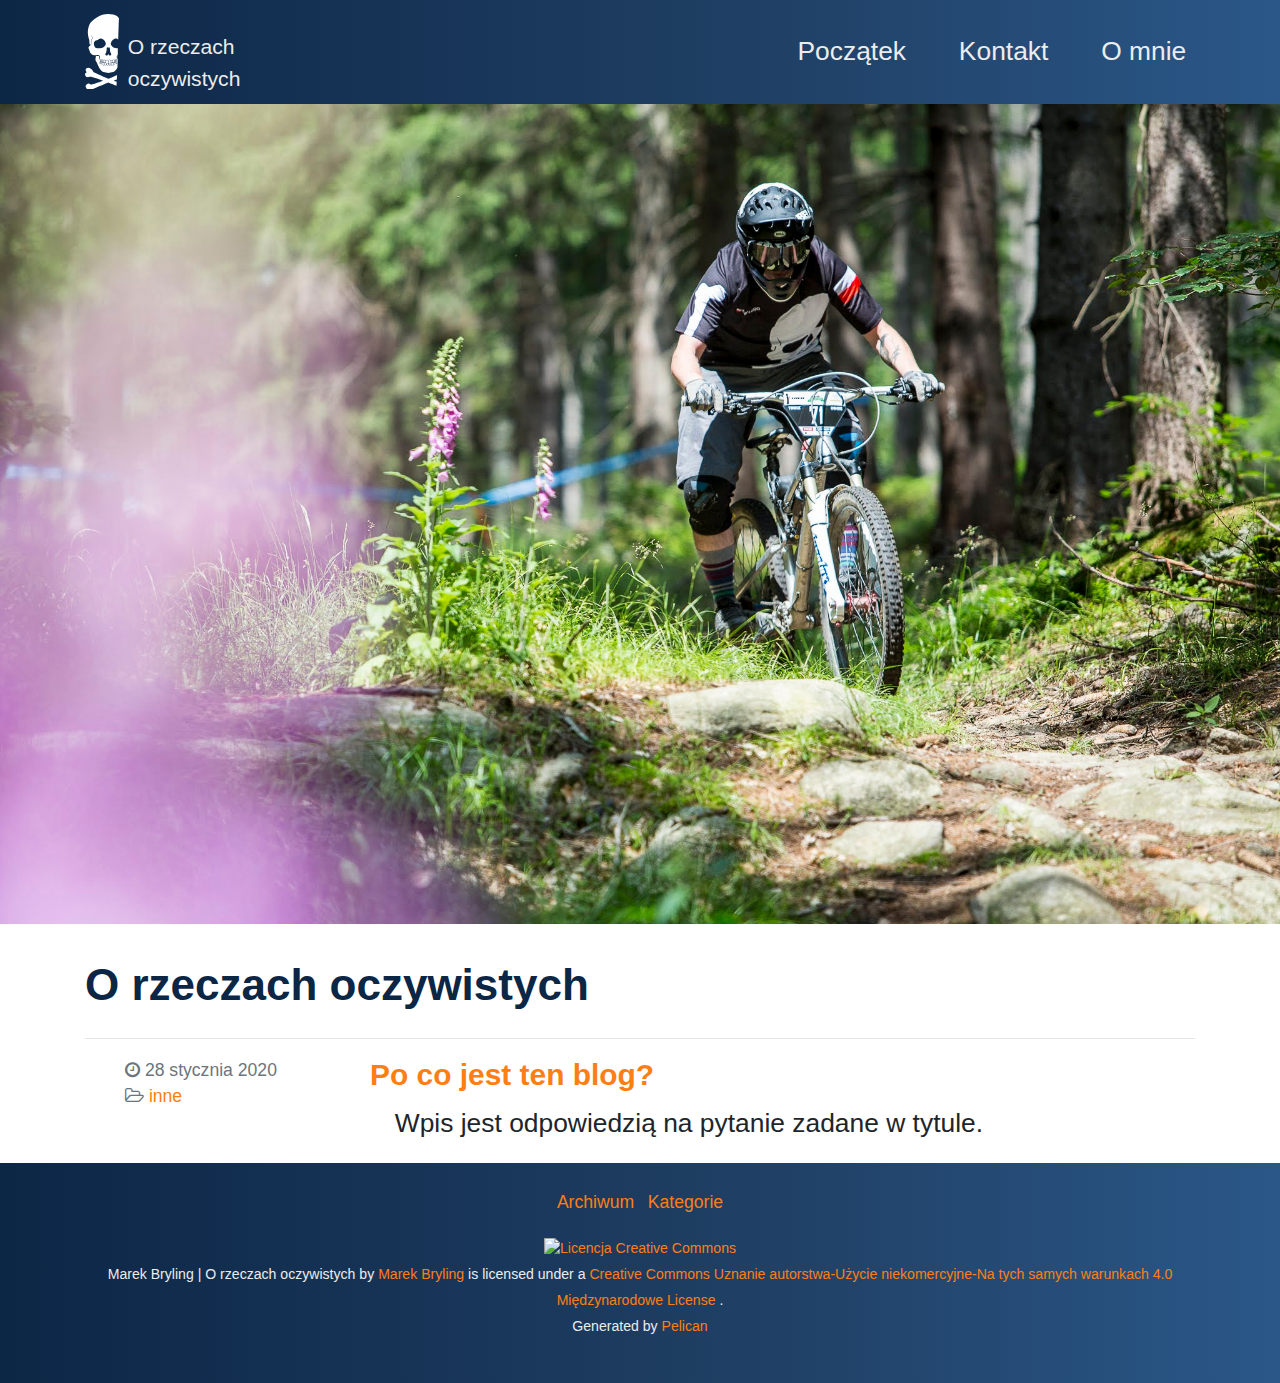
==== index.html @ 17647d07 "Added meta description" ====
<!doctype html>
<html lang="pl">

<head>
  <!-- Required meta tags -->
  <meta charset="utf-8">
  <meta name="viewport" content="width=device-width, initial-scale=1, shrink-to-fit=no">

  <title>  Marek Bryling | O rzeczach oczywistych
</title>
  <link rel="canonical" href="/index.html">

      <link rel="apple-touch-icon" sizes="57x57" href="/extras/favicons/apple-icon-57x57.png">
    <link rel="apple-touch-icon" sizes="60x60" href="/extras/favicons/apple-icon-60x60.png">
    <link rel="apple-touch-icon" sizes="72x72" href="/extras/favicons/apple-icon-72x72.png">
    <link rel="apple-touch-icon" sizes="76x76" href="/extras/favicons/apple-icon-76x76.png">
    <link rel="apple-touch-icon" sizes="114x114" href="/extras/favicons/apple-icon-114x114.png">
    <link rel="apple-touch-icon" sizes="120x120" href="/extras/favicons/apple-icon-120x120.png">
    <link rel="apple-touch-icon" sizes="144x144" href="/extras/favicons/apple-icon-144x144.png">
    <link rel="apple-touch-icon" sizes="152x152" href="/extras/favicons/apple-icon-152x152.png">
    <link rel="apple-touch-icon" sizes="180x180" href="/extras/favicons/apple-icon-180x180.png">
    <link rel="icon" type="image/png" sizes="192x192"  href="/extras/favicons/android-icon-192x192.png">
    <link rel="icon" type="image/png" sizes="32x32" href="/extras/favicons/favicon-32x32.png">
    <link rel="icon" type="image/png" sizes="96x96" href="/extras/favicons/favicon-96x96.png">
    <link rel="icon" type="image/png" sizes="16x16" href="/extras/favicons/favicon-16x16.png">
    <link rel="manifest" href="/extras/manifest.json">
    <meta name="msapplication-TileColor" content="#ffffff">
    <meta name="msapplication-TileImage" content="/extras/favicons/ms-icon-144x144.png">
    <meta name="theme-color" content="#ffffff">

  <meta name=”description” content=”Blog osobisty na którym dzielę się tym co oczwiste dla mnie a nieoczywiste dla innych.”>

  <link rel="stylesheet" href="https://fonts.googleapis.com/css?family=Poppins&display=swap"> 
  <link rel="stylesheet" href="https://stackpath.bootstrapcdn.com/bootstrap/4.4.1/css/bootstrap.min.css" integrity="sha384-Vkoo8x4CGsO3+Hhxv8T/Q5PaXtkKtu6ug5TOeNV6gBiFeWPGFN9MuhOf23Q9Ifjh" crossorigin="anonymous">
  <link rel="stylesheet" href="/theme/css/font-awesome.min.css">
  <link rel="stylesheet" href="/theme/css/pygments/default.min.css">
  <link rel="stylesheet" href="/theme/css/theme.css">

  <link rel="alternate" type="application/atom+xml" title="Full Atom Feed"
        href="/feed.atom">
  
  <!-- Global site tag (gtag.js) - Google Analytics -->
  <script async src="https://www.googletagmanager.com/gtag/js?id=UA-2219771-7"></script>
  <script>window.dataLayer = window.dataLayer || [];function gtag(){dataLayer.push(arguments);}gtag('js', new Date());gtag('config', 'UA-2219771-7');</script>


</head>

<body>
<!--Main Navigation-->
<!-- <header> -->
<nav class="navbar navbar-expand-lg">
    <div class="container">
        <a class="navbar-brand" href="">
              <img src=/extras/images/logo2.svg alt="Marek Bryling" class="d-inline-block align-top">
        </a>
            <p class="sitesubtile col-2 align-self-end">O rzeczach oczywistych</p>
        <button class="navbar-toggler" type="button" data-toggle="collapse" data-target="#navbarText" aria-controls="navbarText" aria-expanded="false" aria-label="Toggle navigation">
            <span class="navbar-toggler-icon"></span>
        </button>
        <div class="collapse navbar-collapse" id="navbarText">
                <ul class="navbar-nav ml-auto">
                    <li class="nav-item"><a class="nav-link" href="/">Początek</a></li>
        
                            <li class="nav-item"><a class="nav-link" href="/pages/kontakt.html">Kontakt</a></li>
                            <li class="nav-item"><a class="nav-link" href="/pages/o-mnie.html">O mnie</a></li>
                </ul>
        </div>
    </div>
</nav>

<!-- </header> -->
<!--Main Navigation-->

  <div class="extra">
    <div class="container">
    </div>
  </div>

  <div class="main">
    <div class="container">
      <h1 class="title">  O rzeczach oczywistych
</h1>
      <hr>
    <article class="row teaser">
      <header class="col-sm-3 text-muted">
        <ul>
          <li title="2020-01-28T18:30:00+01:00">
            <i class="fa fa-clock-o"></i>
            28 stycznia 2020
          </li>
          <li>
            <i class="fa fa-folder-open-o"></i>
            <a href="/category/inne.html">inne</a>
          </li>
        </ul>
      </header>
      <div class="col-sm-9">
        <h4 class="title">
          <a href="/po-co-jest-ten-blog.html">Po co jest ten blog?</a>
        </h4>
        <p class="content">
          Wpis jest odpowiedzią na pytanie zadane w tytule.
        </p>
      </div>
    </article>
    </div>
  </div>

<footer id="sticky-footer" class="py-4">
  <ul class="container text-center">
      <li class="list-inline-item"><a href="/archives.html">Archiwum</a></li>
      <li class="list-inline-item"><a href="/categories.html">Kategorie</a></li>
    </ul>
    <p class="container text-center">
      <small><a rel="license" href="http://creativecommons.org/licenses/by-nc-sa/4.0/">
        <img alt="Licencja Creative Commons" style="border-width:0" src="https://i.creativecommons.org/l/by-nc-sa/4.0/88x31.png" /></a><br />
        <span xmlns:dct="http://purl.org/dc/terms/" property="dct:title">Marek Bryling | O rzeczach oczywistych</span> by <a xmlns:cc="http://creativecommons.org/ns#" href="https://marek.bryling.pl" property="cc:attributionName" rel="cc:attributionURL">Marek Bryling</a> is licensed under a <a rel="license" href="http://creativecommons.org/licenses/by-nc-sa/4.0/">Creative Commons Uznanie autorstwa-Użycie niekomercyjne-Na tych samych warunkach 4.0 Międzynarodowe License
      </a>.</small><br/>
      <small>Generated by <a href="https://github.com/getpelican/pelican" rel=”noopener” target="_blank">Pelican</a></small>
    </p>
</footer>
  <script src="https://code.jquery.com/jquery-3.4.1.slim.min.js" integrity="sha384-J6qa4849blE2+poT4WnyKhv5vZF5SrPo0iEjwBvKU7imGFAV0wwj1yYfoRSJoZ+n" crossorigin="anonymous"></script>
  <script src="https://cdn.jsdelivr.net/npm/popper.js@1.16.0/dist/umd/popper.min.js" integrity="sha384-Q6E9RHvbIyZFJoft+2mJbHaEWldlvI9IOYy5n3zV9zzTtmI3UksdQRVvoxMfooAo" crossorigin="anonymous"></script>
  <script src="https://stackpath.bootstrapcdn.com/bootstrap/4.4.1/js/bootstrap.min.js" integrity="sha384-wfSDF2E50Y2D1uUdj0O3uMBJnjuUD4Ih7YwaYd1iqfktj0Uod8GCExl3Og8ifwB6" crossorigin="anonymous"></script>
</body>

</html>
---- theme/css/pygments/default.min.css ----
.highlight pre .hll{background-color:#ffc}.highlight pre{background:#f8f8f8}.highlight pre .c{color:#408080;font-style:italic}.highlight pre .err{border:1px solid #f00}.highlight pre .k{color:#008000;font-weight:bold}.highlight pre .o{color:#666}.highlight pre .ch{color:#408080;font-style:italic}.highlight pre .cm{color:#408080;font-style:italic}.highlight pre .cp{color:#bc7a00}.highlight pre .cpf{color:#408080;font-style:italic}.highlight pre .c1{color:#408080;font-style:italic}.highlight pre .cs{color:#408080;font-style:italic}.highlight pre .gd{color:#a00000}.highlight pre .ge{font-style:italic}.highlight pre .gr{color:#f00}.highlight pre .gh{color:#000080;font-weight:bold}.highlight pre .gi{color:#00a000}.highlight pre .go{color:#888}.highlight pre .gp{color:#000080;font-weight:bold}.highlight pre .gs{font-weight:bold}.highlight pre .gu{color:#800080;font-weight:bold}.highlight pre .gt{color:#04d}.highlight pre .kc{color:#008000;font-weight:bold}.highlight pre .kd{color:#008000;font-weight:bold}.highlight pre .kn{color:#008000;font-weight:bold}.highlight pre .kp{color:#008000}.highlight pre .kr{color:#008000;font-weight:bold}.highlight pre .kt{color:#b00040}.highlight pre .m{color:#666}.highlight pre .s{color:#ba2121}.highlight pre .na{color:#7d9029}.highlight pre .nb{color:#008000}.highlight pre .nc{color:#00f;font-weight:bold}.highlight pre .no{color:#800}.highlight pre .nd{color:#a2f}.highlight pre .ni{color:#999;font-weight:bold}.highlight pre .ne{color:#d2413a;font-weight:bold}.highlight pre .nf{color:#00f}.highlight pre .nl{color:#a0a000}.highlight pre .nn{color:#00f;font-weight:bold}.highlight pre .nt{color:#008000;font-weight:bold}.highlight pre .nv{color:#19177c}.highlight pre .ow{color:#a2f;font-weight:bold}.highlight pre .w{color:#bbb}.highlight pre .mb{color:#666}.highlight pre .mf{color:#666}.highlight pre .mh{color:#666}.highlight pre .mi{color:#666}.highlight pre .mo{color:#666}.highlight pre .sb{color:#ba2121}.highlight pre .sc{color:#ba2121}.highlight pre .sd{color:#ba2121;font-style:italic}.highlight pre .s2{color:#ba2121}.highlight pre .se{color:#b62;font-weight:bold}.highlight pre .sh{color:#ba2121}.highlight pre .si{color:#b68;font-weight:bold}.highlight pre .sx{color:#008000}.highlight pre .sr{color:#b68}.highlight pre .s1{color:#ba2121}.highlight pre .ss{color:#19177c}.highlight pre .bp{color:#008000}.highlight pre .vc{color:#19177c}.highlight pre .vg{color:#19177c}.highlight pre .vi{color:#19177c}.highlight pre .il{color:#666}
---- theme/css/theme.css ----
:root {
    --primary: #fd7e14;
    --secondary: #0c2646;
    --light: #ececec;
    --dark: #fd7e14;
    --text: #000000;
    font-size: 1.1rem;
}

.navbar {
    padding-top: 0.5rem;
    padding-bottom: 0.5rem;
    /* margin-top: 1rem; */
    /* background-color: var(--primary); */
    background: linear-gradient(90deg,#0c2646 0,#204065 60%,#2a5788);
}

#sticky-footer {
    color: var(--light);
    background: linear-gradient(90deg,#0c2646 0,#204065 60%,#2a5788);
}

.navbar-brand img {
    width: auto;
    height: 75px;
}

.navbar-brand {
    margin-right: 0.5rem;
}

.navbar a {
    color: var(--light);
}

.navbar a:visited {
    color: var(--light);
}

.nav-item {
    font-size: 1.5rem;
    padding-left: 2rem;
}

.teaser header li {
    list-style: none;
}

.sitesubtile {
    color: var(--light);
    margin-bottom: 0rem;
    margin-left: 0rem;
    padding-left: 0rem;
    font-size: 1.2rem;
}

h1.title {
    padding-top: 2rem;
    padding-bottom: 0.5rem;
    color: var(--secondary);
    font-weight: bold;
}

a {
    color: var(--primary);
}

a:hover {
    color: var(--primary);
}

a:visited {
    color: var(--dark);
}

article .content {
    font-size: 1.5rem;
    line-height: 2.5rem;
}

article .title {
    font-size: 1.7rem;
    font-weight: bold;
}

p.content,
.content p {
    text-indent: 3%;
}

.extra {
    height: 820px;
    background-image: url("/extras/images/01.jpg");
    background-position: top center;
    background-repeat: no-repeat;
    background-size: cover;
}

.extra .container{
    /* background-color: #ecececee; */
    /* color: var(--light);
    background: linear-gradient(90deg,#0c2646ee 0,#204065ee 60%,#2a5788ee); */
    width: 100%;
    height: 90%;
}

.card-img-top {
    margin-top: 1rem;
}

div .about {
    margin-bottom: 1rem;
}

.navbar-toggler-icon {
    background-image: url("data:image/svg+xml;charset=utf8,%3Csvg viewBox='0 0 32 32' xmlns='http://www.w3.org/2000/svg'%3E%3Cpath stroke='rgba(255,255,255, 1)' stroke-width='2' stroke-linecap='round' stroke-miterlimit='10' d='M4 8h24M4 16h24M4 24h24'/%3E%3C/svg%3E");
}
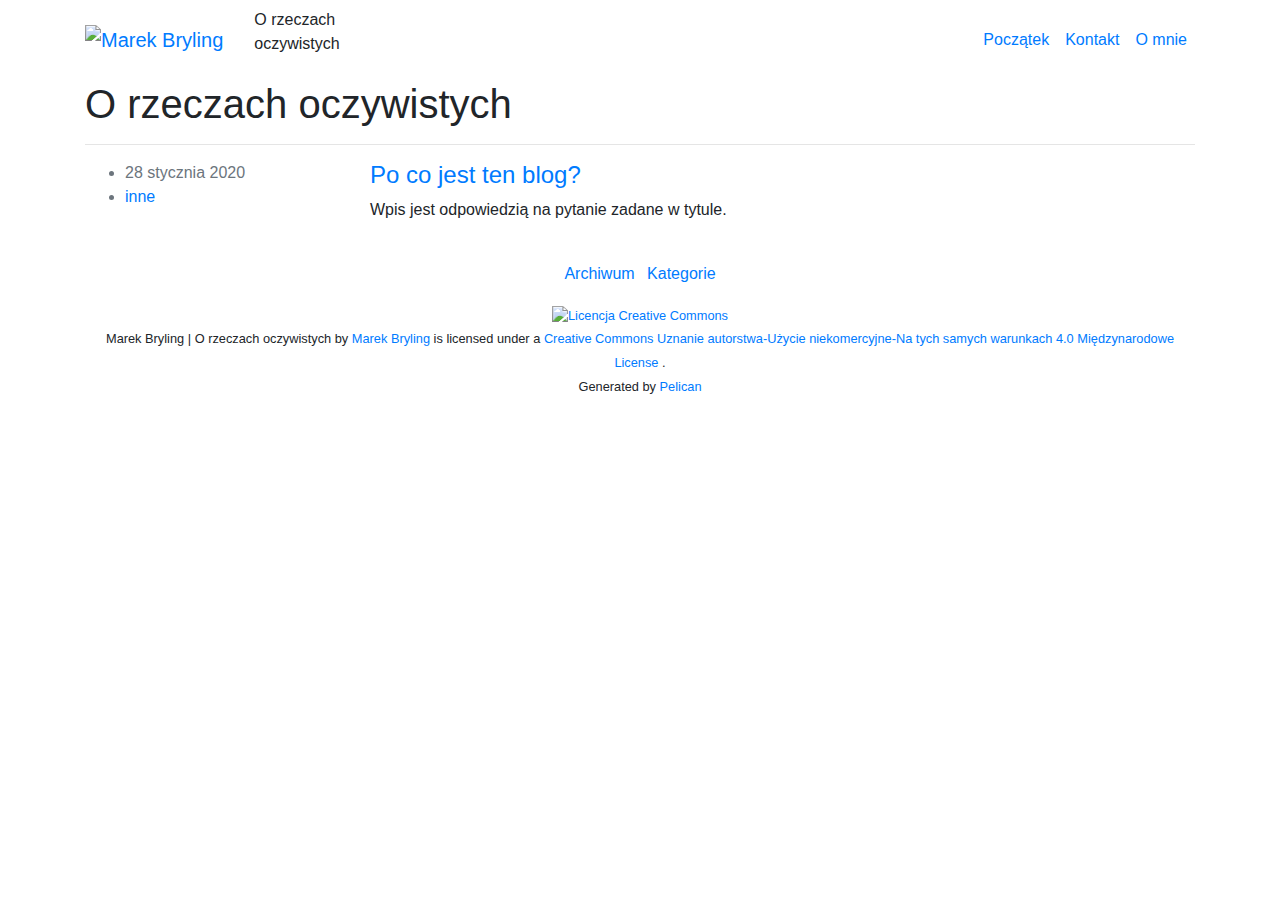
==== commit d507e9ea: "Fixed siteurl" ====
--- a/index.html
+++ b/index.html
@@ -8,36 +8,36 @@
 
   <title>  Marek Bryling | O rzeczach oczywistych
 </title>
-  <link rel="canonical" href="/index.html">
+  <link rel="canonical" href="https://marek.bryling.pl/index.html">
 
-      <link rel="apple-touch-icon" sizes="57x57" href="/extras/favicons/apple-icon-57x57.png">
-    <link rel="apple-touch-icon" sizes="60x60" href="/extras/favicons/apple-icon-60x60.png">
-    <link rel="apple-touch-icon" sizes="72x72" href="/extras/favicons/apple-icon-72x72.png">
-    <link rel="apple-touch-icon" sizes="76x76" href="/extras/favicons/apple-icon-76x76.png">
-    <link rel="apple-touch-icon" sizes="114x114" href="/extras/favicons/apple-icon-114x114.png">
-    <link rel="apple-touch-icon" sizes="120x120" href="/extras/favicons/apple-icon-120x120.png">
-    <link rel="apple-touch-icon" sizes="144x144" href="/extras/favicons/apple-icon-144x144.png">
-    <link rel="apple-touch-icon" sizes="152x152" href="/extras/favicons/apple-icon-152x152.png">
-    <link rel="apple-touch-icon" sizes="180x180" href="/extras/favicons/apple-icon-180x180.png">
-    <link rel="icon" type="image/png" sizes="192x192"  href="/extras/favicons/android-icon-192x192.png">
-    <link rel="icon" type="image/png" sizes="32x32" href="/extras/favicons/favicon-32x32.png">
-    <link rel="icon" type="image/png" sizes="96x96" href="/extras/favicons/favicon-96x96.png">
-    <link rel="icon" type="image/png" sizes="16x16" href="/extras/favicons/favicon-16x16.png">
+      <link rel="apple-touch-icon" sizes="57x57" href="https://marek.bryling.pl/extras/favicons/apple-icon-57x57.png">
+    <link rel="apple-touch-icon" sizes="60x60" href="https://marek.bryling.pl/extras/favicons/apple-icon-60x60.png">
+    <link rel="apple-touch-icon" sizes="72x72" href="https://marek.bryling.pl/extras/favicons/apple-icon-72x72.png">
+    <link rel="apple-touch-icon" sizes="76x76" href="https://marek.bryling.pl/extras/favicons/apple-icon-76x76.png">
+    <link rel="apple-touch-icon" sizes="114x114" href="https://marek.bryling.pl/extras/favicons/apple-icon-114x114.png">
+    <link rel="apple-touch-icon" sizes="120x120" href="https://marek.bryling.pl/extras/favicons/apple-icon-120x120.png">
+    <link rel="apple-touch-icon" sizes="144x144" href="https://marek.bryling.pl/extras/favicons/apple-icon-144x144.png">
+    <link rel="apple-touch-icon" sizes="152x152" href="https://marek.bryling.pl/extras/favicons/apple-icon-152x152.png">
+    <link rel="apple-touch-icon" sizes="180x180" href="https://marek.bryling.pl/extras/favicons/apple-icon-180x180.png">
+    <link rel="icon" type="image/png" sizes="192x192"  href="https://marek.bryling.pl/extras/favicons/android-icon-192x192.png">
+    <link rel="icon" type="image/png" sizes="32x32" href="https://marek.bryling.pl/extras/favicons/favicon-32x32.png">
+    <link rel="icon" type="image/png" sizes="96x96" href="https://marek.bryling.pl/extras/favicons/favicon-96x96.png">
+    <link rel="icon" type="image/png" sizes="16x16" href="https://marek.bryling.pl/extras/favicons/favicon-16x16.png">
     <link rel="manifest" href="/extras/manifest.json">
     <meta name="msapplication-TileColor" content="#ffffff">
-    <meta name="msapplication-TileImage" content="/extras/favicons/ms-icon-144x144.png">
+    <meta name="msapplication-TileImage" content="https://marek.bryling.pl/extras/favicons/ms-icon-144x144.png">
     <meta name="theme-color" content="#ffffff">
 
   <meta name=”description” content=”Blog osobisty na którym dzielę się tym co oczwiste dla mnie a nieoczywiste dla innych.”>
 
   <link rel="stylesheet" href="https://fonts.googleapis.com/css?family=Poppins&display=swap"> 
   <link rel="stylesheet" href="https://stackpath.bootstrapcdn.com/bootstrap/4.4.1/css/bootstrap.min.css" integrity="sha384-Vkoo8x4CGsO3+Hhxv8T/Q5PaXtkKtu6ug5TOeNV6gBiFeWPGFN9MuhOf23Q9Ifjh" crossorigin="anonymous">
-  <link rel="stylesheet" href="/theme/css/font-awesome.min.css">
-  <link rel="stylesheet" href="/theme/css/pygments/default.min.css">
-  <link rel="stylesheet" href="/theme/css/theme.css">
+  <link rel="stylesheet" href="https://marek.bryling.pl/theme/css/font-awesome.min.css">
+  <link rel="stylesheet" href="https://marek.bryling.pl/theme/css/pygments/default.min.css">
+  <link rel="stylesheet" href="https://marek.bryling.pl/theme/css/theme.css">
 
   <link rel="alternate" type="application/atom+xml" title="Full Atom Feed"
-        href="/feed.atom">
+        href="https://marek.bryling.pl/feed.atom">
   
   <!-- Global site tag (gtag.js) - Google Analytics -->
   <script async src="https://www.googletagmanager.com/gtag/js?id=UA-2219771-7"></script>
@@ -51,8 +51,8 @@
 <!-- <header> -->
 <nav class="navbar navbar-expand-lg">
     <div class="container">
-        <a class="navbar-brand" href="">
-              <img src=/extras/images/logo2.svg alt="Marek Bryling" class="d-inline-block align-top">
+        <a class="navbar-brand" href="/">
+              <img src=https://marek.bryling.pl/extras/images/logo2.svg alt="Marek Bryling" class="d-inline-block align-top">
         </a>
             <p class="sitesubtile col-2 align-self-end">O rzeczach oczywistych</p>
         <button class="navbar-toggler" type="button" data-toggle="collapse" data-target="#navbarText" aria-controls="navbarText" aria-expanded="false" aria-label="Toggle navigation">
@@ -62,8 +62,8 @@
                 <ul class="navbar-nav ml-auto">
                     <li class="nav-item"><a class="nav-link" href="/">Początek</a></li>
         
-                            <li class="nav-item"><a class="nav-link" href="/pages/kontakt.html">Kontakt</a></li>
-                            <li class="nav-item"><a class="nav-link" href="/pages/o-mnie.html">O mnie</a></li>
+                            <li class="nav-item"><a class="nav-link" href="https://marek.bryling.pl/pages/kontakt.html">Kontakt</a></li>
+                            <li class="nav-item"><a class="nav-link" href="https://marek.bryling.pl/pages/o-mnie.html">O mnie</a></li>
                 </ul>
         </div>
     </div>
@@ -91,13 +91,13 @@
           </li>
           <li>
             <i class="fa fa-folder-open-o"></i>
-            <a href="/category/inne.html">inne</a>
+            <a href="https://marek.bryling.pl/category/inne.html">inne</a>
           </li>
         </ul>
       </header>
       <div class="col-sm-9">
         <h4 class="title">
-          <a href="/po-co-jest-ten-blog.html">Po co jest ten blog?</a>
+          <a href="https://marek.bryling.pl/po-co-jest-ten-blog.html">Po co jest ten blog?</a>
         </h4>
         <p class="content">
           Wpis jest odpowiedzią na pytanie zadane w tytule.
@@ -109,8 +109,8 @@
 
 <footer id="sticky-footer" class="py-4">
   <ul class="container text-center">
-      <li class="list-inline-item"><a href="/archives.html">Archiwum</a></li>
-      <li class="list-inline-item"><a href="/categories.html">Kategorie</a></li>
+      <li class="list-inline-item"><a href="https://marek.bryling.pl/archives.html">Archiwum</a></li>
+      <li class="list-inline-item"><a href="https://marek.bryling.pl/categories.html">Kategorie</a></li>
     </ul>
     <p class="container text-center">
       <small><a rel="license" href="http://creativecommons.org/licenses/by-nc-sa/4.0/">
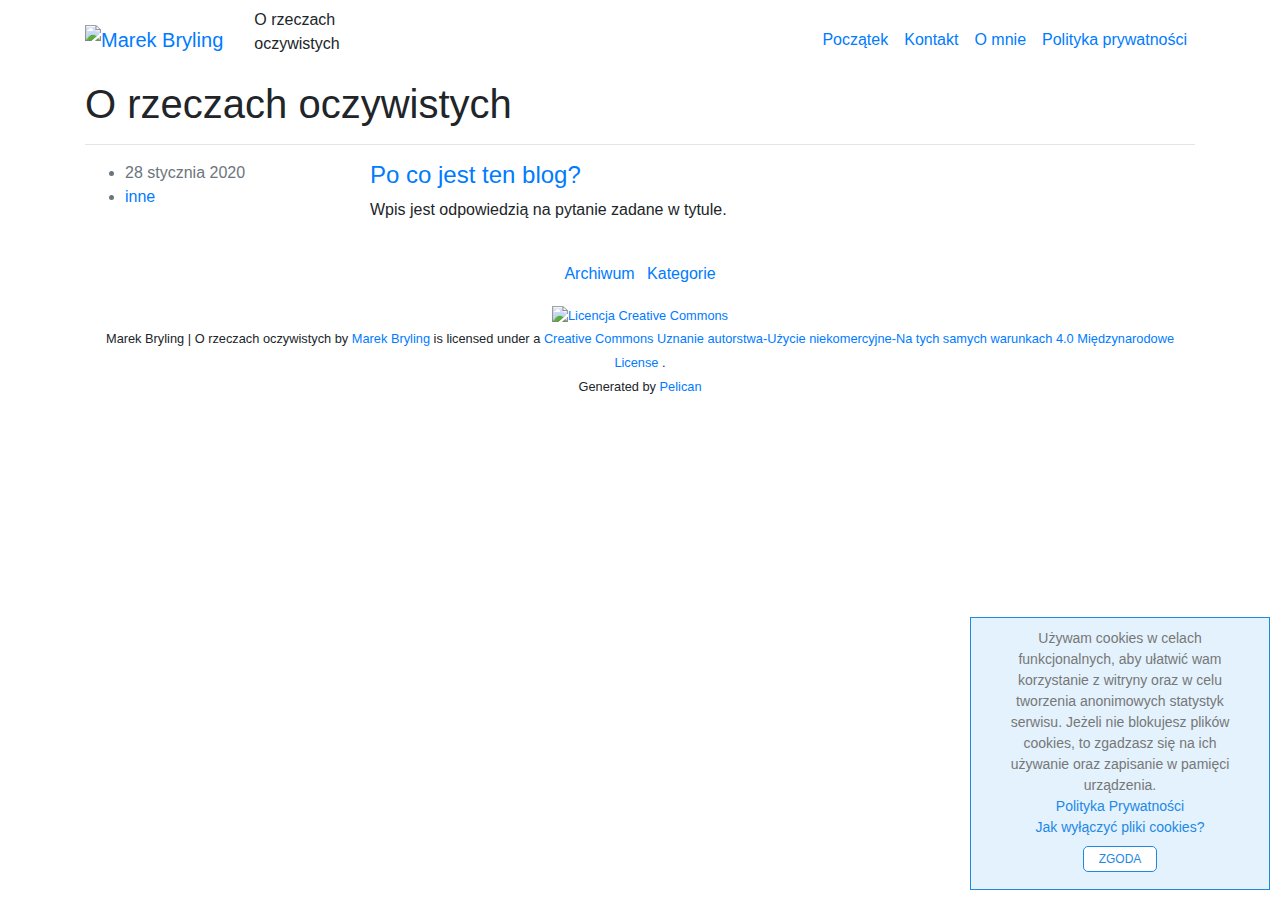
==== commit 75f90236: "Added cookie info" ====
--- a/index.html
+++ b/index.html
@@ -10,28 +10,30 @@
 </title>
   <link rel="canonical" href="https://marek.bryling.pl/index.html">
 
-      <link rel="apple-touch-icon" sizes="57x57" href="https://marek.bryling.pl/extras/favicons/apple-icon-57x57.png">
-    <link rel="apple-touch-icon" sizes="60x60" href="https://marek.bryling.pl/extras/favicons/apple-icon-60x60.png">
-    <link rel="apple-touch-icon" sizes="72x72" href="https://marek.bryling.pl/extras/favicons/apple-icon-72x72.png">
-    <link rel="apple-touch-icon" sizes="76x76" href="https://marek.bryling.pl/extras/favicons/apple-icon-76x76.png">
-    <link rel="apple-touch-icon" sizes="114x114" href="https://marek.bryling.pl/extras/favicons/apple-icon-114x114.png">
-    <link rel="apple-touch-icon" sizes="120x120" href="https://marek.bryling.pl/extras/favicons/apple-icon-120x120.png">
-    <link rel="apple-touch-icon" sizes="144x144" href="https://marek.bryling.pl/extras/favicons/apple-icon-144x144.png">
-    <link rel="apple-touch-icon" sizes="152x152" href="https://marek.bryling.pl/extras/favicons/apple-icon-152x152.png">
-    <link rel="apple-touch-icon" sizes="180x180" href="https://marek.bryling.pl/extras/favicons/apple-icon-180x180.png">
-    <link rel="icon" type="image/png" sizes="192x192"  href="https://marek.bryling.pl/extras/favicons/android-icon-192x192.png">
-    <link rel="icon" type="image/png" sizes="32x32" href="https://marek.bryling.pl/extras/favicons/favicon-32x32.png">
-    <link rel="icon" type="image/png" sizes="96x96" href="https://marek.bryling.pl/extras/favicons/favicon-96x96.png">
-    <link rel="icon" type="image/png" sizes="16x16" href="https://marek.bryling.pl/extras/favicons/favicon-16x16.png">
-    <link rel="manifest" href="/extras/manifest.json">
-    <meta name="msapplication-TileColor" content="#ffffff">
-    <meta name="msapplication-TileImage" content="https://marek.bryling.pl/extras/favicons/ms-icon-144x144.png">
-    <meta name="theme-color" content="#ffffff">
+   <link rel="apple-touch-icon" sizes="57x57" href="https://marek.bryling.pl/extras/favicons/apple-icon-57x57.png">
+  <link rel="apple-touch-icon" sizes="60x60" href="https://marek.bryling.pl/extras/favicons/apple-icon-60x60.png">
+  <link rel="apple-touch-icon" sizes="72x72" href="https://marek.bryling.pl/extras/favicons/apple-icon-72x72.png">
+  <link rel="apple-touch-icon" sizes="76x76" href="https://marek.bryling.pl/extras/favicons/apple-icon-76x76.png">
+  <link rel="apple-touch-icon" sizes="114x114" href="https://marek.bryling.pl/extras/favicons/apple-icon-114x114.png">
+  <link rel="apple-touch-icon" sizes="120x120" href="https://marek.bryling.pl/extras/favicons/apple-icon-120x120.png">
+  <link rel="apple-touch-icon" sizes="144x144" href="https://marek.bryling.pl/extras/favicons/apple-icon-144x144.png">
+  <link rel="apple-touch-icon" sizes="152x152" href="https://marek.bryling.pl/extras/favicons/apple-icon-152x152.png">
+  <link rel="apple-touch-icon" sizes="180x180" href="https://marek.bryling.pl/extras/favicons/apple-icon-180x180.png">
+  <link rel="icon" type="image/png" sizes="192x192" href="https://marek.bryling.pl/extras/favicons/android-icon-192x192.png">
+  <link rel="icon" type="image/png" sizes="32x32" href="https://marek.bryling.pl/extras/favicons/favicon-32x32.png">
+  <link rel="icon" type="image/png" sizes="96x96" href="https://marek.bryling.pl/extras/favicons/favicon-96x96.png">
+  <link rel="icon" type="image/png" sizes="16x16" href="https://marek.bryling.pl/extras/favicons/favicon-16x16.png">
+  <link rel="manifest" href="/extras/manifest.json">
+  <meta name="msapplication-TileColor" content="#ffffff">
+  <meta name="msapplication-TileImage" content="https://marek.bryling.pl/extras/favicons/ms-icon-144x144.png">
+  <meta name="theme-color" content="#ffffff">
 
-  <meta name=”description” content=”Blog osobisty na którym dzielę się tym co oczwiste dla mnie a nieoczywiste dla innych.”>
+  <meta name=”description” content=”Blog osobisty na którym dzielę się tym co oczwiste dla mnie a nieoczywiste dla
+    innych.”>
 
-  <link rel="stylesheet" href="https://fonts.googleapis.com/css?family=Poppins&display=swap"> 
-  <link rel="stylesheet" href="https://stackpath.bootstrapcdn.com/bootstrap/4.4.1/css/bootstrap.min.css" integrity="sha384-Vkoo8x4CGsO3+Hhxv8T/Q5PaXtkKtu6ug5TOeNV6gBiFeWPGFN9MuhOf23Q9Ifjh" crossorigin="anonymous">
+  <link rel="stylesheet" href="https://fonts.googleapis.com/css?family=Poppins&display=swap">
+  <link rel="stylesheet" href="https://stackpath.bootstrapcdn.com/bootstrap/4.4.1/css/bootstrap.min.css"
+    integrity="sha384-Vkoo8x4CGsO3+Hhxv8T/Q5PaXtkKtu6ug5TOeNV6gBiFeWPGFN9MuhOf23Q9Ifjh" crossorigin="anonymous">
   <link rel="stylesheet" href="https://marek.bryling.pl/theme/css/font-awesome.min.css">
   <link rel="stylesheet" href="https://marek.bryling.pl/theme/css/pygments/default.min.css">
   <link rel="stylesheet" href="https://marek.bryling.pl/theme/css/theme.css">
@@ -64,6 +66,7 @@
         
                             <li class="nav-item"><a class="nav-link" href="https://marek.bryling.pl/pages/kontakt.html">Kontakt</a></li>
                             <li class="nav-item"><a class="nav-link" href="https://marek.bryling.pl/pages/o-mnie.html">O mnie</a></li>
+                            <li class="nav-item"><a class="nav-link" href="https://marek.bryling.pl/pages/polityka-prywatnosci.html">Polityka prywatności</a></li>
                 </ul>
         </div>
     </div>
@@ -120,9 +123,36 @@
       <small>Generated by <a href="https://github.com/getpelican/pelican" rel=”noopener” target="_blank">Pelican</a></small>
     </p>
 </footer>
-  <script src="https://code.jquery.com/jquery-3.4.1.slim.min.js" integrity="sha384-J6qa4849blE2+poT4WnyKhv5vZF5SrPo0iEjwBvKU7imGFAV0wwj1yYfoRSJoZ+n" crossorigin="anonymous"></script>
-  <script src="https://cdn.jsdelivr.net/npm/popper.js@1.16.0/dist/umd/popper.min.js" integrity="sha384-Q6E9RHvbIyZFJoft+2mJbHaEWldlvI9IOYy5n3zV9zzTtmI3UksdQRVvoxMfooAo" crossorigin="anonymous"></script>
-  <script src="https://stackpath.bootstrapcdn.com/bootstrap/4.4.1/js/bootstrap.min.js" integrity="sha384-wfSDF2E50Y2D1uUdj0O3uMBJnjuUD4Ih7YwaYd1iqfktj0Uod8GCExl3Og8ifwB6" crossorigin="anonymous"></script>
+  <script src="https://code.jquery.com/jquery-3.4.1.slim.min.js"
+    integrity="sha384-J6qa4849blE2+poT4WnyKhv5vZF5SrPo0iEjwBvKU7imGFAV0wwj1yYfoRSJoZ+n"
+    crossorigin="anonymous"></script>
+  <script src="https://cdn.jsdelivr.net/npm/popper.js@1.16.0/dist/umd/popper.min.js"
+    integrity="sha384-Q6E9RHvbIyZFJoft+2mJbHaEWldlvI9IOYy5n3zV9zzTtmI3UksdQRVvoxMfooAo"
+    crossorigin="anonymous"></script>
+  <script src="https://stackpath.bootstrapcdn.com/bootstrap/4.4.1/js/bootstrap.min.js"
+    integrity="sha384-wfSDF2E50Y2D1uUdj0O3uMBJnjuUD4Ih7YwaYd1iqfktj0Uod8GCExl3Og8ifwB6"
+    crossorigin="anonymous"></script>
 </body>
 
+<div id="simplecookienotification_v01"
+  style="display: block; z-index: 99999; min-height: 35px; width: 300px; position: fixed; background: rgb(227, 242, 253) none repeat scroll 0% 0%; border: 1px solid rgb(30, 136, 229); text-align: center; right: 10px; color: rgb(119, 119, 119); bottom: 10px;">
+  <div style="padding:10px; margin-left:15px; margin-right:15px; font-size:14px; font-weight:normal;">
+    <span id="simplecookienotification_v01_powiadomienie">Używam cookies w celach funkcjonalnych, aby ułatwić
+      wam korzystanie z witryny oraz w celu tworzenia anonimowych statystyk serwisu. Jeżeli nie blokujesz
+      plików cookies, to zgadzasz się na ich używanie oraz zapisanie w pamięci urządzenia.</span><span
+      id="br_pc_title_html"><br></span>
+    <a id="simplecookienotification_v01_polityka" href="https://marek.bryling.pl/pages/polityka-prywatnosci.html"
+      style="color: rgb(30, 136, 229);">Polityka Prywatności</a><span id="br_pc2_title_html"><br></span>
+    <a id="simplecookienotification_v01_info" href="https://marek.bryling.pl/pages/jak-wylaczyc-pliki-cookies.html"
+      style="color: rgb(30, 136, 229);">Jak wyłączyć pliki cookies?</a><span id="br_pc3_title_html"><br></span>
+    <div id="jwc_hr1" style="height: 10px; display: block;"></div>
+    <a id="okbutton" href="javascript:simplecookienotification_v01_create_cookie('simplecookienotification_v01',1,7);"
+      style="position: relative; background: rgb(255, 255, 255) none repeat scroll 0% 0%; color: rgb(30, 136, 229); padding: 5px 15px; text-decoration: none; font-size: 12px; font-weight: normal; border: 1px solid rgb(30, 136, 229); border-radius: 5px;">ZGODA</a>
+    <div id="jwc_hr2" style="height: 10px; display: block;"></div>
+  </div>
+</div>
+<script type="text/javascript">var galTable = new Array(); var galx = 0;</script>
+<script
+  type="text/javascript">function simplecookienotification_v01_create_cookie(name, value, days) { if (days) { var date = new Date(); date.setTime(date.getTime() + (days * 24 * 60 * 60 * 1000)); var expires = "; expires=" + date.toGMTString(); } else var expires = ""; document.cookie = name + "=" + value + expires + "; path=/"; document.getElementById("simplecookienotification_v01").style.display = "none"; } function simplecookienotification_v01_read_cookie(name) { var nameEQ = name + "="; var ca = document.cookie.split(";"); for (var i = 0; i < ca.length; i++) { var c = ca[i]; while (c.charAt(0) == " ") c = c.substring(1, c.length); if (c.indexOf(nameEQ) == 0) return c.substring(nameEQ.length, c.length); } return null; } var simplecookienotification_v01_jest = simplecookienotification_v01_read_cookie("simplecookienotification_v01"); if (simplecookienotification_v01_jest == 1) { document.getElementById("simplecookienotification_v01").style.display = "none"; }</script>
+
 </html>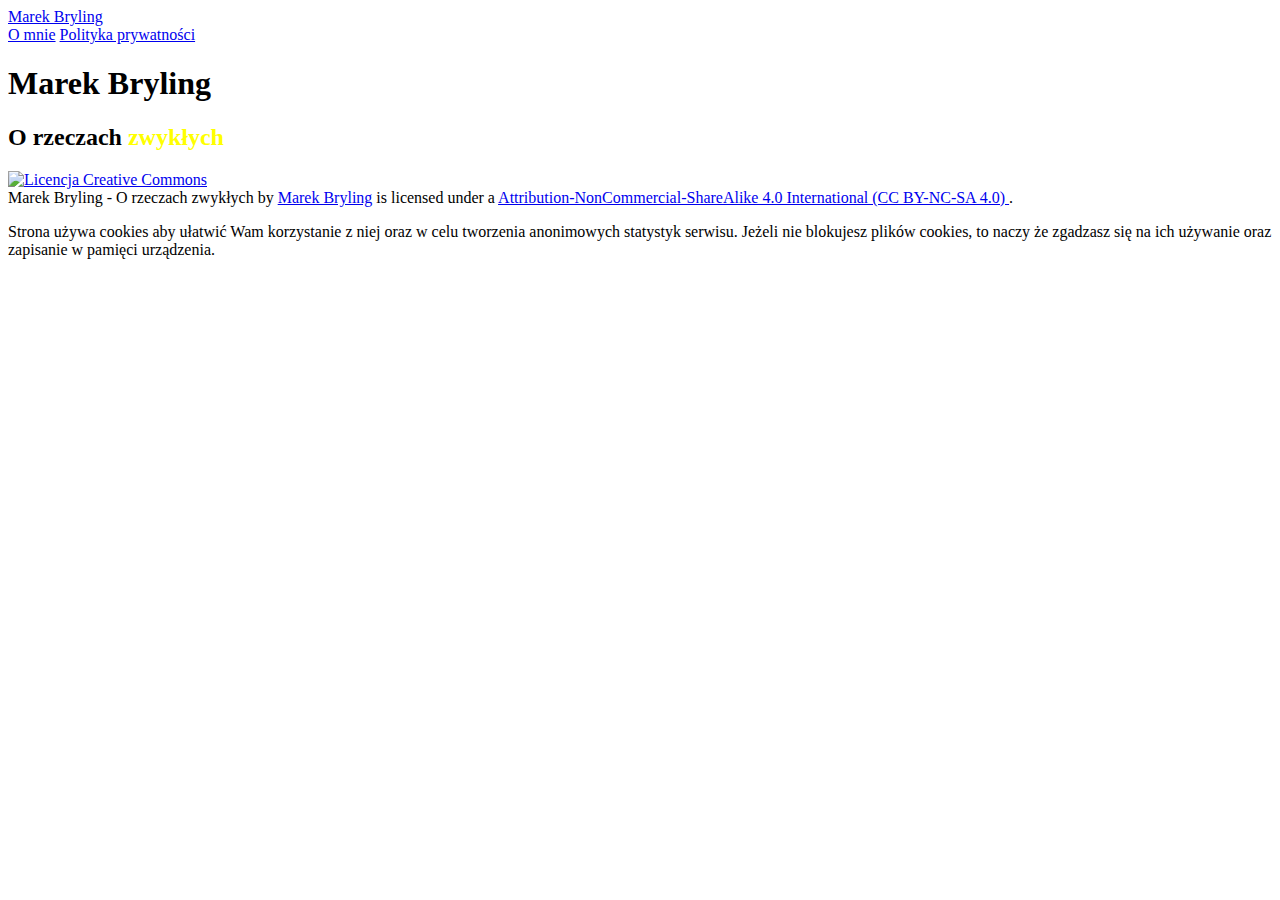
==== commit eb17c98b: "Added cookie info" ====
--- a/index.html
+++ b/index.html
@@ -1,158 +1,84 @@
-<!doctype html>
-<html lang="pl">
+<!DOCTYPE html>
+<html>
 
 <head>
-  <!-- Required meta tags -->
-  <meta charset="utf-8">
-  <meta name="viewport" content="width=device-width, initial-scale=1, shrink-to-fit=no">
+    <meta charset="utf-8">
+    <meta name="viewport" content="width=device-width, initial-scale=1">
+    <title>Marek Bryling</title>
 
-  <title>  Marek Bryling | O rzeczach oczywistych
-</title>
-  <link rel="canonical" href="https://marek.bryling.pl/index.html">
+    <link rel="apple-touch-icon" sizes="57x57" href="https://marek.bryling.pl/extras/favicons/apple-icon-57x57.png">
+    <link rel="apple-touch-icon" sizes="60x60" href="https://marek.bryling.pl/extras/favicons/apple-icon-60x60.png">
+    <link rel="apple-touch-icon" sizes="72x72" href="https://marek.bryling.pl/extras/favicons/apple-icon-72x72.png">
+    <link rel="apple-touch-icon" sizes="76x76" href="https://marek.bryling.pl/extras/favicons/apple-icon-76x76.png">
+    <link rel="apple-touch-icon" sizes="114x114" href="https://marek.bryling.pl/extras/favicons/apple-icon-114x114.png">
+    <link rel="apple-touch-icon" sizes="120x120" href="https://marek.bryling.pl/extras/favicons/apple-icon-120x120.png">
+    <link rel="apple-touch-icon" sizes="144x144" href="https://marek.bryling.pl/extras/favicons/apple-icon-144x144.png">
+    <link rel="apple-touch-icon" sizes="152x152" href="https://marek.bryling.pl/extras/favicons/apple-icon-152x152.png">
+    <link rel="apple-touch-icon" sizes="180x180" href="https://marek.bryling.pl/extras/favicons/apple-icon-180x180.png">
+    <link rel="icon" type="image/png" sizes="192x192" href="https://marek.bryling.pl/extras/favicons/android-icon-192x192.png">
+    <link rel="icon" type="image/png" sizes="32x32" href="https://marek.bryling.pl/extras/favicons/favicon-32x32.png">
+    <link rel="icon" type="image/png" sizes="96x96" href="https://marek.bryling.pl/extras/favicons/favicon-96x96.png">
+    <link rel="icon" type="image/png" sizes="16x16" href="https://marek.bryling.pl/extras/favicons/favicon-16x16.png">
+    <link rel="manifest" href="/extras/manifest.json">
+    <meta name="msapplication-TileColor" content="#ffffff">
+    <meta name="msapplication-TileImage" content="https://marek.bryling.pl/extras/favicons/ms-icon-144x144.png">
+    <meta name="theme-color" content="#ffffff">
 
-   <link rel="apple-touch-icon" sizes="57x57" href="https://marek.bryling.pl/extras/favicons/apple-icon-57x57.png">
-  <link rel="apple-touch-icon" sizes="60x60" href="https://marek.bryling.pl/extras/favicons/apple-icon-60x60.png">
-  <link rel="apple-touch-icon" sizes="72x72" href="https://marek.bryling.pl/extras/favicons/apple-icon-72x72.png">
-  <link rel="apple-touch-icon" sizes="76x76" href="https://marek.bryling.pl/extras/favicons/apple-icon-76x76.png">
-  <link rel="apple-touch-icon" sizes="114x114" href="https://marek.bryling.pl/extras/favicons/apple-icon-114x114.png">
-  <link rel="apple-touch-icon" sizes="120x120" href="https://marek.bryling.pl/extras/favicons/apple-icon-120x120.png">
-  <link rel="apple-touch-icon" sizes="144x144" href="https://marek.bryling.pl/extras/favicons/apple-icon-144x144.png">
-  <link rel="apple-touch-icon" sizes="152x152" href="https://marek.bryling.pl/extras/favicons/apple-icon-152x152.png">
-  <link rel="apple-touch-icon" sizes="180x180" href="https://marek.bryling.pl/extras/favicons/apple-icon-180x180.png">
-  <link rel="icon" type="image/png" sizes="192x192" href="https://marek.bryling.pl/extras/favicons/android-icon-192x192.png">
-  <link rel="icon" type="image/png" sizes="32x32" href="https://marek.bryling.pl/extras/favicons/favicon-32x32.png">
-  <link rel="icon" type="image/png" sizes="96x96" href="https://marek.bryling.pl/extras/favicons/favicon-96x96.png">
-  <link rel="icon" type="image/png" sizes="16x16" href="https://marek.bryling.pl/extras/favicons/favicon-16x16.png">
-  <link rel="manifest" href="/extras/manifest.json">
-  <meta name="msapplication-TileColor" content="#ffffff">
-  <meta name="msapplication-TileImage" content="https://marek.bryling.pl/extras/favicons/ms-icon-144x144.png">
-  <meta name="theme-color" content="#ffffff">
+    <script async src="https://www.googletagmanager.com/gtag/js?id=UA-2219771-7"></script>
+    <script>
+        window.dataLayer = window.dataLayer || [];
 
-  <meta name=”description” content=”Blog osobisty na którym dzielę się tym co oczwiste dla mnie a nieoczywiste dla
-    innych.”>
+        function gtag() {
+            dataLayer.push(arguments);
+        }
+        gtag('js', new Date());
+        gtag('config', 'UA-2219771-7');
+    </script>
 
-  <link rel="stylesheet" href="https://fonts.googleapis.com/css?family=Poppins&display=swap">
-  <link rel="stylesheet" href="https://stackpath.bootstrapcdn.com/bootstrap/4.4.1/css/bootstrap.min.css"
-    integrity="sha384-Vkoo8x4CGsO3+Hhxv8T/Q5PaXtkKtu6ug5TOeNV6gBiFeWPGFN9MuhOf23Q9Ifjh" crossorigin="anonymous">
-  <link rel="stylesheet" href="https://marek.bryling.pl/theme/css/font-awesome.min.css">
-  <link rel="stylesheet" href="https://marek.bryling.pl/theme/css/pygments/default.min.css">
-  <link rel="stylesheet" href="https://marek.bryling.pl/theme/css/theme.css">
-
-  <link rel="alternate" type="application/atom+xml" title="Full Atom Feed"
-        href="https://marek.bryling.pl/feed.atom">
-  
-  <!-- Global site tag (gtag.js) - Google Analytics -->
-  <script async src="https://www.googletagmanager.com/gtag/js?id=UA-2219771-7"></script>
-  <script>window.dataLayer = window.dataLayer || [];function gtag(){dataLayer.push(arguments);}gtag('js', new Date());gtag('config', 'UA-2219771-7');</script>
-
-
+    <link rel="stylesheet" href="https://cdn.jsdelivr.net/npm/bulma@0.9.1/css/bulma.min.css">
+    <link rel="stylesheet" href="override.css">
 </head>
 
 <body>
-<!--Main Navigation-->
-<!-- <header> -->
-<nav class="navbar navbar-expand-lg">
-    <div class="container">
-        <a class="navbar-brand" href="/">
-              <img src=https://marek.bryling.pl/extras/images/logo2.svg alt="Marek Bryling" class="d-inline-block align-top">
-        </a>
-            <p class="sitesubtile col-2 align-self-end">O rzeczach oczywistych</p>
-        <button class="navbar-toggler" type="button" data-toggle="collapse" data-target="#navbarText" aria-controls="navbarText" aria-expanded="false" aria-label="Toggle navigation">
-            <span class="navbar-toggler-icon"></span>
-        </button>
-        <div class="collapse navbar-collapse" id="navbarText">
-                <ul class="navbar-nav ml-auto">
-                    <li class="nav-item"><a class="nav-link" href="/">Początek</a></li>
-        
-                            <li class="nav-item"><a class="nav-link" href="https://marek.bryling.pl/pages/kontakt.html">Kontakt</a></li>
-                            <li class="nav-item"><a class="nav-link" href="https://marek.bryling.pl/pages/o-mnie.html">O mnie</a></li>
-                            <li class="nav-item"><a class="nav-link" href="https://marek.bryling.pl/pages/polityka-prywatnosci.html">Polityka prywatności</a></li>
-                </ul>
+    <nav class="navbar is-black" role="navigation" aria-label="main navigation">
+        <div class="navbar-brand">
+            <a href="https://marek.bryling.pl/" class="navbar-item">Marek Bryling</a>
+
+            <a role="button" class="navbar-burger burger" aria-label="menu" aria-expanded="false" data-target="navbarBasicExample">
+                <span aria-hidden="true"></span>
+                <span aria-hidden="true"></span>
+                <span aria-hidden="true"></span>
+            </a>
         </div>
-    </div>
-</nav>
 
-<!-- </header> -->
-<!--Main Navigation-->
-
-  <div class="extra">
-    <div class="container">
-    </div>
-  </div>
-
-  <div class="main">
-    <div class="container">
-      <h1 class="title">  O rzeczach oczywistych
-</h1>
-      <hr>
-    <article class="row teaser">
-      <header class="col-sm-3 text-muted">
-        <ul>
-          <li title="2020-01-28T18:30:00+01:00">
-            <i class="fa fa-clock-o"></i>
-            28 stycznia 2020
-          </li>
-          <li>
-            <i class="fa fa-folder-open-o"></i>
-            <a href="https://marek.bryling.pl/category/inne.html">inne</a>
-          </li>
-        </ul>
-      </header>
-      <div class="col-sm-9">
-        <h4 class="title">
-          <a href="https://marek.bryling.pl/po-co-jest-ten-blog.html">Po co jest ten blog?</a>
-        </h4>
-        <p class="content">
-          Wpis jest odpowiedzią na pytanie zadane w tytule.
-        </p>
-      </div>
-    </article>
-    </div>
-  </div>
-
-<footer id="sticky-footer" class="py-4">
-  <ul class="container text-center">
-      <li class="list-inline-item"><a href="https://marek.bryling.pl/archives.html">Archiwum</a></li>
-      <li class="list-inline-item"><a href="https://marek.bryling.pl/categories.html">Kategorie</a></li>
-    </ul>
-    <p class="container text-center">
-      <small><a rel="license" href="http://creativecommons.org/licenses/by-nc-sa/4.0/">
-        <img alt="Licencja Creative Commons" style="border-width:0" src="https://i.creativecommons.org/l/by-nc-sa/4.0/88x31.png" /></a><br />
-        <span xmlns:dct="http://purl.org/dc/terms/" property="dct:title">Marek Bryling | O rzeczach oczywistych</span> by <a xmlns:cc="http://creativecommons.org/ns#" href="https://marek.bryling.pl" property="cc:attributionName" rel="cc:attributionURL">Marek Bryling</a> is licensed under a <a rel="license" href="http://creativecommons.org/licenses/by-nc-sa/4.0/">Creative Commons Uznanie autorstwa-Użycie niekomercyjne-Na tych samych warunkach 4.0 Międzynarodowe License
-      </a>.</small><br/>
-      <small>Generated by <a href="https://github.com/getpelican/pelican" rel=”noopener” target="_blank">Pelican</a></small>
-    </p>
-</footer>
-  <script src="https://code.jquery.com/jquery-3.4.1.slim.min.js"
-    integrity="sha384-J6qa4849blE2+poT4WnyKhv5vZF5SrPo0iEjwBvKU7imGFAV0wwj1yYfoRSJoZ+n"
-    crossorigin="anonymous"></script>
-  <script src="https://cdn.jsdelivr.net/npm/popper.js@1.16.0/dist/umd/popper.min.js"
-    integrity="sha384-Q6E9RHvbIyZFJoft+2mJbHaEWldlvI9IOYy5n3zV9zzTtmI3UksdQRVvoxMfooAo"
-    crossorigin="anonymous"></script>
-  <script src="https://stackpath.bootstrapcdn.com/bootstrap/4.4.1/js/bootstrap.min.js"
-    integrity="sha384-wfSDF2E50Y2D1uUdj0O3uMBJnjuUD4Ih7YwaYd1iqfktj0Uod8GCExl3Og8ifwB6"
-    crossorigin="anonymous"></script>
+        <div id="navbarBasicExample" class="navbar-menu">
+            <div class="navbar-end">
+                <a href="about.html" class="navbar-item">O mnie</a>
+                <a href="privacy.html" class="navbar-item">Polityka prywatności</a>
+            </div>
+        </div>
+    </nav>
+    <section class="hero is-black is-fullheight">
+        <div class="hero-body">
+            <div class="container">
+                <h1 class="title">Marek Bryling</h1>
+                <h2 class="subtitle">O rzeczach <strong>zwykłych</strong></h2>
+            </div>
+        </div>
+    </section>
+    <footer class="footer">
+        <div class="content has-text-centered">
+            <p>
+                <a rel="license" href="http://creativecommons.org/licenses/by-nc-sa/4.0/">
+                    <img alt="Licencja Creative Commons" style="border-width:0" src="https://i.creativecommons.org/l/by-nc-sa/4.0/88x31.png"></a><br>
+                <span xmlns:dct="http://purl.org/dc/terms/" property="dct:title">Marek Bryling - O rzeczach zwykłych</span> by <a xmlns:cc="http://creativecommons.org/ns#" href="https://marek.bryling.pl" property="cc:attributionName" rel="cc:attributionURL">Marek Bryling</a>                is licensed under a <a rel="license" href="http://creativecommons.org/licenses/by-nc-sa/4.0/">Attribution-NonCommercial-ShareAlike 4.0 International (CC BY-NC-SA 4.0) 
+                  </a>.
+            </p>
+            <p>
+                Strona używa cookies aby ułatwić Wam korzystanie z niej oraz w celu tworzenia anonimowych statystyk serwisu. Jeżeli nie blokujesz plików cookies, to naczy że zgadzasz się na ich używanie oraz zapisanie w pamięci urządzenia.
+            </p>
+        </div>
+    </footer>
 </body>
 
-<div id="simplecookienotification_v01"
-  style="display: block; z-index: 99999; min-height: 35px; width: 300px; position: fixed; background: rgb(227, 242, 253) none repeat scroll 0% 0%; border: 1px solid rgb(30, 136, 229); text-align: center; right: 10px; color: rgb(119, 119, 119); bottom: 10px;">
-  <div style="padding:10px; margin-left:15px; margin-right:15px; font-size:14px; font-weight:normal;">
-    <span id="simplecookienotification_v01_powiadomienie">Używam cookies w celach funkcjonalnych, aby ułatwić
-      wam korzystanie z witryny oraz w celu tworzenia anonimowych statystyk serwisu. Jeżeli nie blokujesz
-      plików cookies, to zgadzasz się na ich używanie oraz zapisanie w pamięci urządzenia.</span><span
-      id="br_pc_title_html"><br></span>
-    <a id="simplecookienotification_v01_polityka" href="https://marek.bryling.pl/pages/polityka-prywatnosci.html"
-      style="color: rgb(30, 136, 229);">Polityka Prywatności</a><span id="br_pc2_title_html"><br></span>
-    <a id="simplecookienotification_v01_info" href="https://marek.bryling.pl/pages/jak-wylaczyc-pliki-cookies.html"
-      style="color: rgb(30, 136, 229);">Jak wyłączyć pliki cookies?</a><span id="br_pc3_title_html"><br></span>
-    <div id="jwc_hr1" style="height: 10px; display: block;"></div>
-    <a id="okbutton" href="javascript:simplecookienotification_v01_create_cookie('simplecookienotification_v01',1,7);"
-      style="position: relative; background: rgb(255, 255, 255) none repeat scroll 0% 0%; color: rgb(30, 136, 229); padding: 5px 15px; text-decoration: none; font-size: 12px; font-weight: normal; border: 1px solid rgb(30, 136, 229); border-radius: 5px;">ZGODA</a>
-    <div id="jwc_hr2" style="height: 10px; display: block;"></div>
-  </div>
-</div>
-<script type="text/javascript">var galTable = new Array(); var galx = 0;</script>
-<script
-  type="text/javascript">function simplecookienotification_v01_create_cookie(name, value, days) { if (days) { var date = new Date(); date.setTime(date.getTime() + (days * 24 * 60 * 60 * 1000)); var expires = "; expires=" + date.toGMTString(); } else var expires = ""; document.cookie = name + "=" + value + expires + "; path=/"; document.getElementById("simplecookienotification_v01").style.display = "none"; } function simplecookienotification_v01_read_cookie(name) { var nameEQ = name + "="; var ca = document.cookie.split(";"); for (var i = 0; i < ca.length; i++) { var c = ca[i]; while (c.charAt(0) == " ") c = c.substring(1, c.length); if (c.indexOf(nameEQ) == 0) return c.substring(nameEQ.length, c.length); } return null; } var simplecookienotification_v01_jest = simplecookienotification_v01_read_cookie("simplecookienotification_v01"); if (simplecookienotification_v01_jest == 1) { document.getElementById("simplecookienotification_v01").style.display = "none"; }</script>
-
 </html>--- a/override.css
+++ b/override.css
@@ -0,0 +1,10 @@
+#main {
+    background-image: url("https://marek.bryling.pl/extras/images/01.jpg");
+    background-position: top center;
+    background-repeat: no-repeat;
+    background-size: cover;
+}
+
+strong {
+    color: yellow;
+}